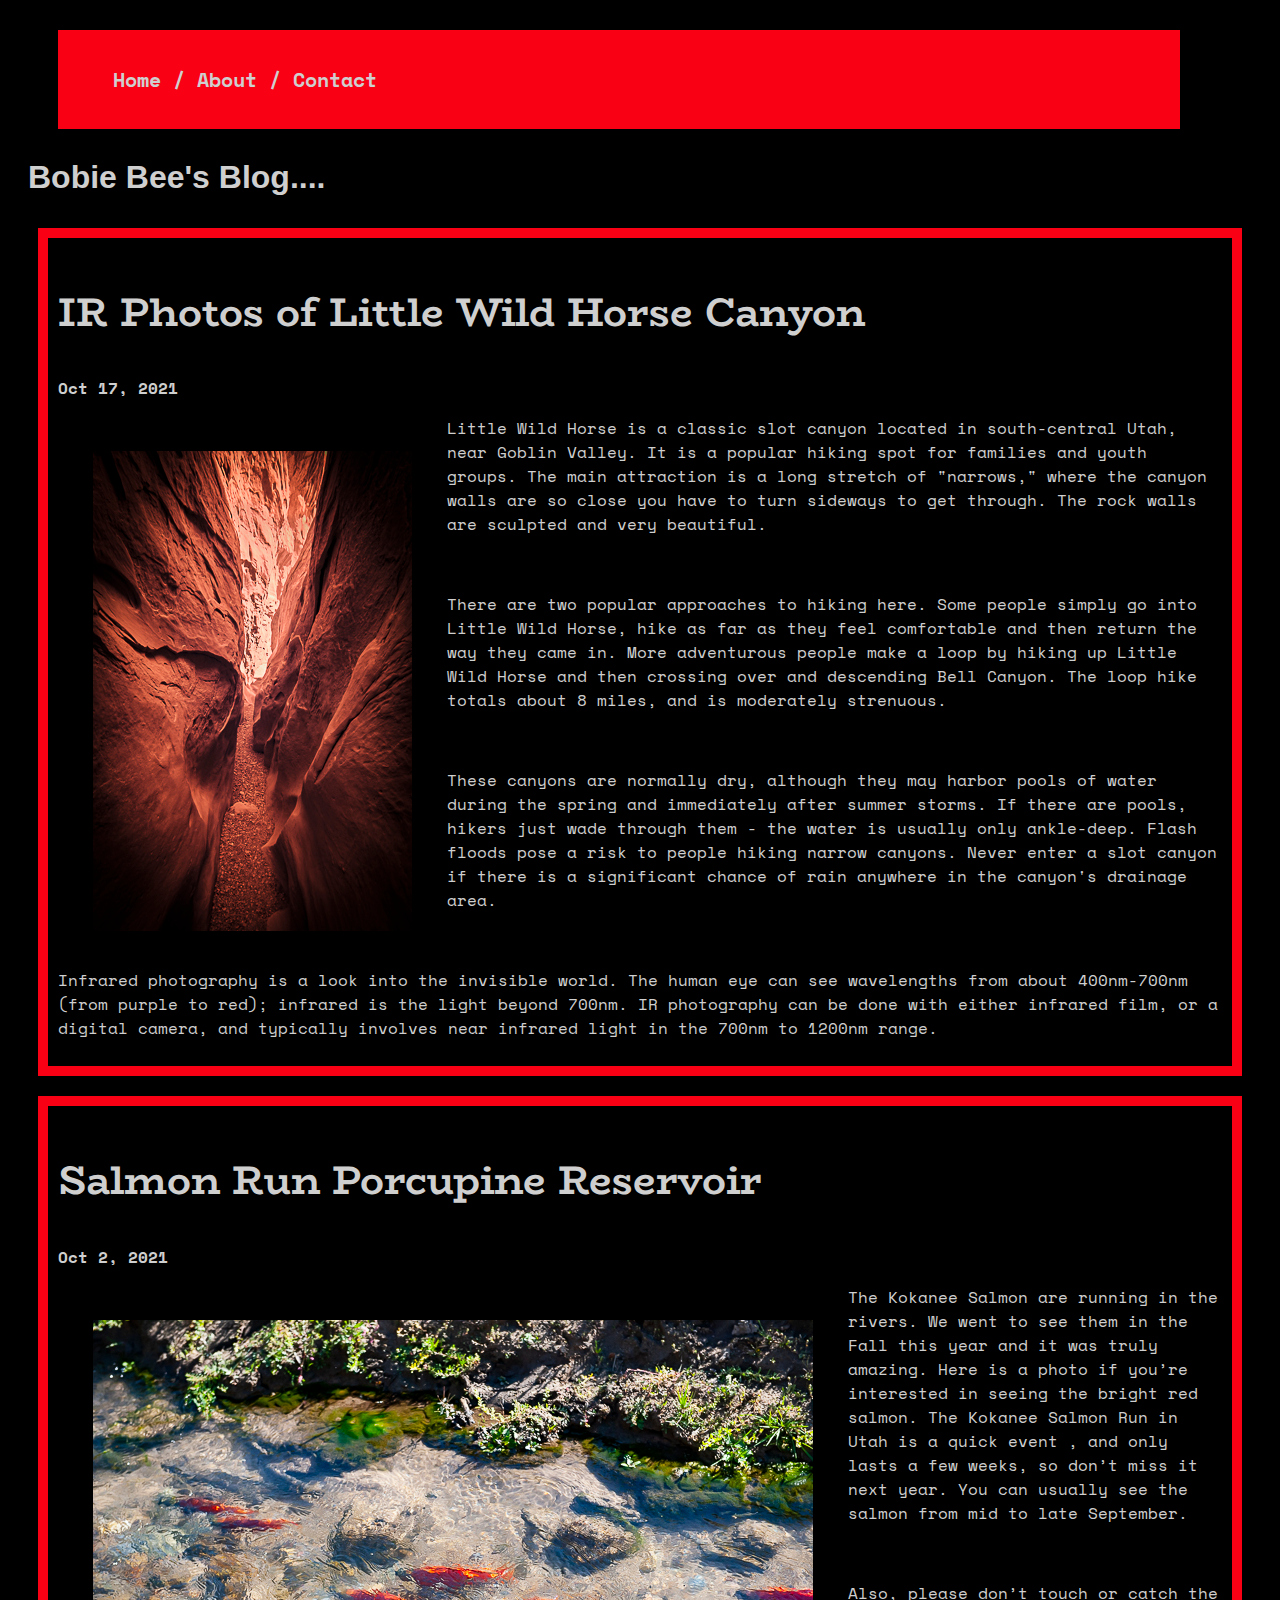
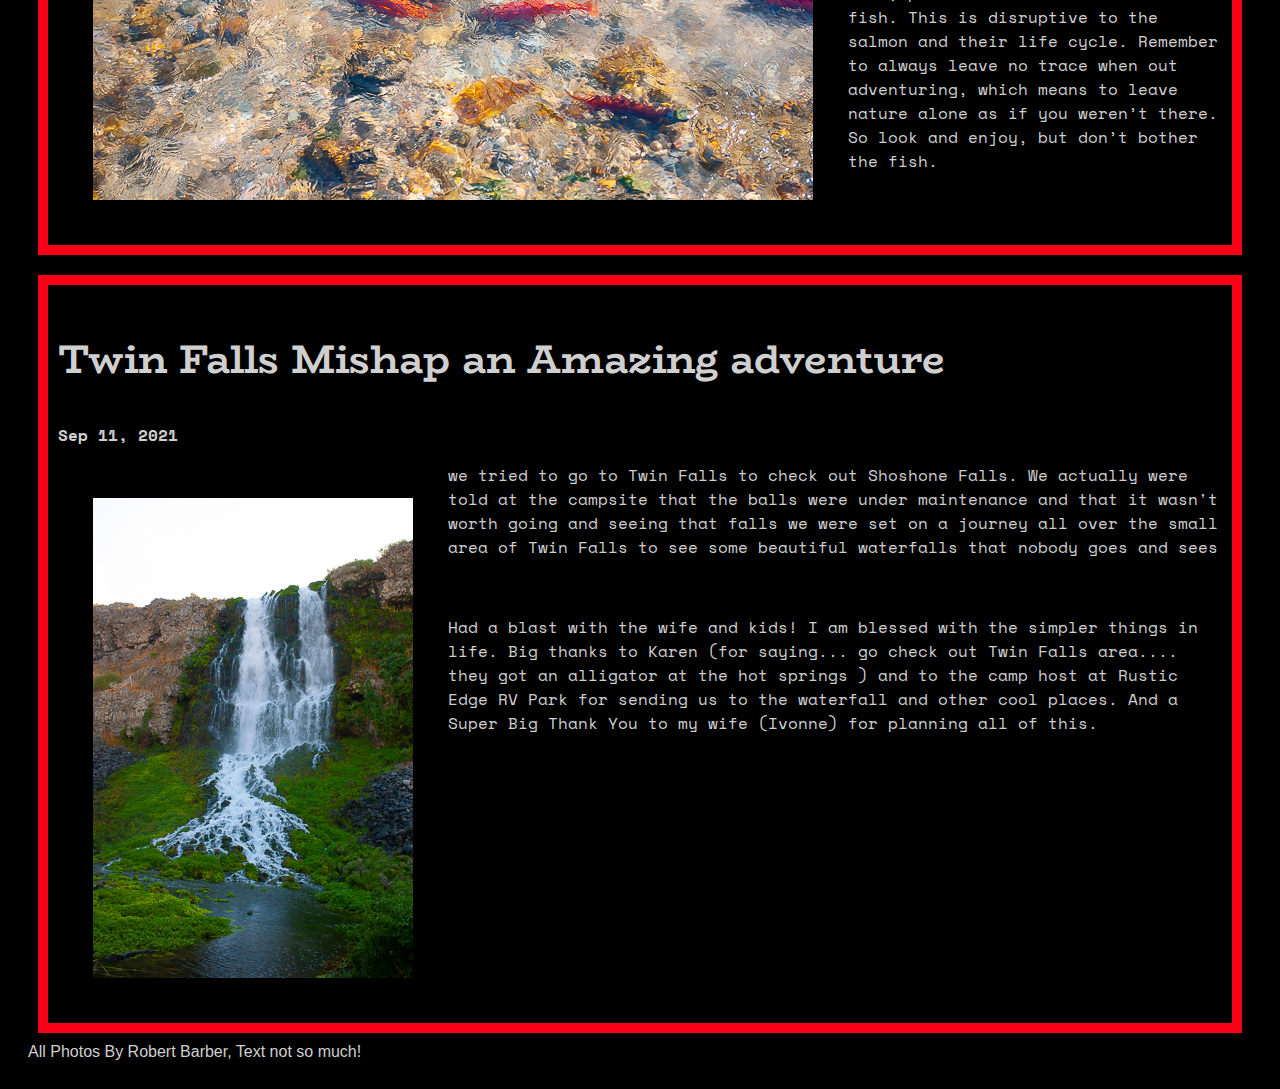
==== index.html @ e0b02fdf "Fingers crossed" ====
<!DOCTYPE html>
<html lang="en">
<head>
    <title> Bobie Bee's Blog....</title>
    <link href="https://fonts.googleapis.com/css2?family=BioRhyme:wght@400;700;800&family=Space+Mono:ital,wght@0,400;0,700;1,400&display=swap" rel="stylesheet">
    <link rel="stylesheet" href="style.css">

</head>
<body>
   <br>
   <br>
    <header>
        <h1>
            <br>
            <br>
            Bobie Bee's Blog.... 
        </h1>
    </header>
    <nav>
        <ul class="navigation">
            <li>Home</li>
            <li>/</li>           
            <li>About</li>
            <li>/</li>          
            <li>Contact</li>
            
        </ul>
    </nav>

    <article>

         <h2>
            IR Photos of Little Wild Horse Canyon 
        </h2>
        <p class="date">
            Oct 17, 2021

        </p>
        <span class="text">
            <img src="DSC_0049-Edit.jpg"> 
            <p>
                Little Wild Horse is a classic slot canyon located in south-central Utah, near Goblin Valley. 
                It is a popular hiking spot for families and youth groups. The main attraction is a long stretch 
                of "narrows," where the canyon walls are so close you have to turn sideways to get through. The 
                rock walls are sculpted and very beautiful.
            </p>
            <br>
            <p>
                There are two popular approaches to hiking here. Some people simply go into Little Wild Horse, 
                hike as far as they feel comfortable and then return the way they came in. More adventurous people
                make a loop by hiking up Little Wild Horse and then crossing over and descending Bell Canyon. The loop 
                hike totals about 8 miles, and is moderately strenuous.
            </p>
            <br>
            <p>
                These canyons are normally dry, although they may harbor pools of water during the spring and immediately
                after summer storms. If there are pools, hikers just wade through them - the water is usually only ankle-deep.
                Flash floods pose a risk to people hiking narrow canyons. Never enter a slot canyon if there is a significant
                chance of rain anywhere in the canyon's drainage area.
            </p>
            <br>
            <p>
            Infrared photography is a look into the invisible world. The human eye can see wavelengths from about 400nm-700nm
            (from purple to red); infrared is the light beyond 700nm. IR photography can be done with either infrared film, or
            a digital camera, and typically involves near infrared light in the 700nm to 1200nm range.
            </p>
        </span>
    </article>
    <article>

        <h2>
            Salmon Run Porcupine Reservoir 
       </h2>
       <p class="date">
           Oct 2, 2021

       </p>
       <span class="text">
           <img src="PAN_0819.jpg"> 
           <p>
            The Kokanee Salmon are running in the rivers. We went to see them in the Fall this year and it was truly amazing.
            Here is a photo if you’re interested in seeing the bright red salmon. The Kokanee Salmon Run in Utah is a quick event
            , and only lasts a few weeks, so don’t miss it next year. You can usually see the salmon from mid to late September.
           </p>
           <br>
           <p>
            Also, please don’t touch or catch the fish. This is disruptive to the salmon and their life cycle. Remember to always 
            leave no trace when out adventuring, which means to leave nature alone as if you weren’t there. So look and enjoy, but
            don’t bother the fish.
           </p>
           
       </span>
   </article>

   <article>

    <h2>
        Twin Falls Mishap an Amazing adventure
   </h2>
   <p class="date">
       Sep 11, 2021

   </p>
   <span class="text">
       <img src="PAN_0689.jpg"> 
       <p>
        we tried to go to Twin Falls to check out Shoshone Falls. We actually were told at
        the campsite that the balls were under maintenance and that it wasn't worth going 
        and seeing that falls we were set on a journey all over the small area of Twin Falls
         to see some beautiful waterfalls that nobody goes and sees
       </p>
       <br>
       <p>
        Had a blast with the wife and kids! I am blessed with the simpler things in life. 
        Big thanks to Karen (for saying... go check out Twin Falls area.... they got an 
        alligator at the hot springs ) and to the camp host at Rustic Edge RV Park for sending
        us to the waterfall and other cool places. And a Super Big Thank You to my wife (Ivonne) 
        for planning all of this.
       </p>
       
   </span>
</article>
   




   
    <footer>All Photos By Robert Barber, Text not so much!</footer>
</body>
</html>
---- style.css ----
nav {
   
    font-family: 'Space Mono', monospace;
    font-size: 20px;
    font-weight: bold;
    text-align: Left;
    position: fixed;
    top: 0;
    width: 90vw;
    background-color: rgb(250, 0, 21);
    padding: 15px;
    border: 15px solid rgb(0, 0, 0);
    margin: 15px;
    box-sizing: border-box;
}

body {
    font-family: Arial;
    padding: 20px;
    background:  rgb(0, 0, 0);
    color: #cfcfcf
  }
  
   .header {
    padding: 30px;
    font-size: 40px;
    text-align: center;
    background: white;
    font-style: rgb(250, 0, 21)
  }
 
 nav ul {
    list-style-type: none;
}
.navigation li {
    display: inline;
}
article {
    background-color: rgb(0, 0, 0);
    padding: 10px;
    border: 10px solid rgb(250, 0, 21);
    margin: 10px;
    box-sizing: border-box;
    float: right;
}
article h2 {
    font-family: 'BioRhyme', serif;
    font-size: 40px;
}
.date {
    font-family: 'Space Mono', monospace;
    font-size: 16px;
    font-weight: bold;
}
img {
    width: auto; 
    height: auto; 
    float: left;
    object-fit: contain;
    padding: 25px;
    margin: 10px
   
    /* max-width: auto;
    height: auto;
    float: left;
    padding: 25px;
    margin: 5px;*/
}
.text {
    font-family: 'Space Mono', monospace;
    font-size: 16px;
}
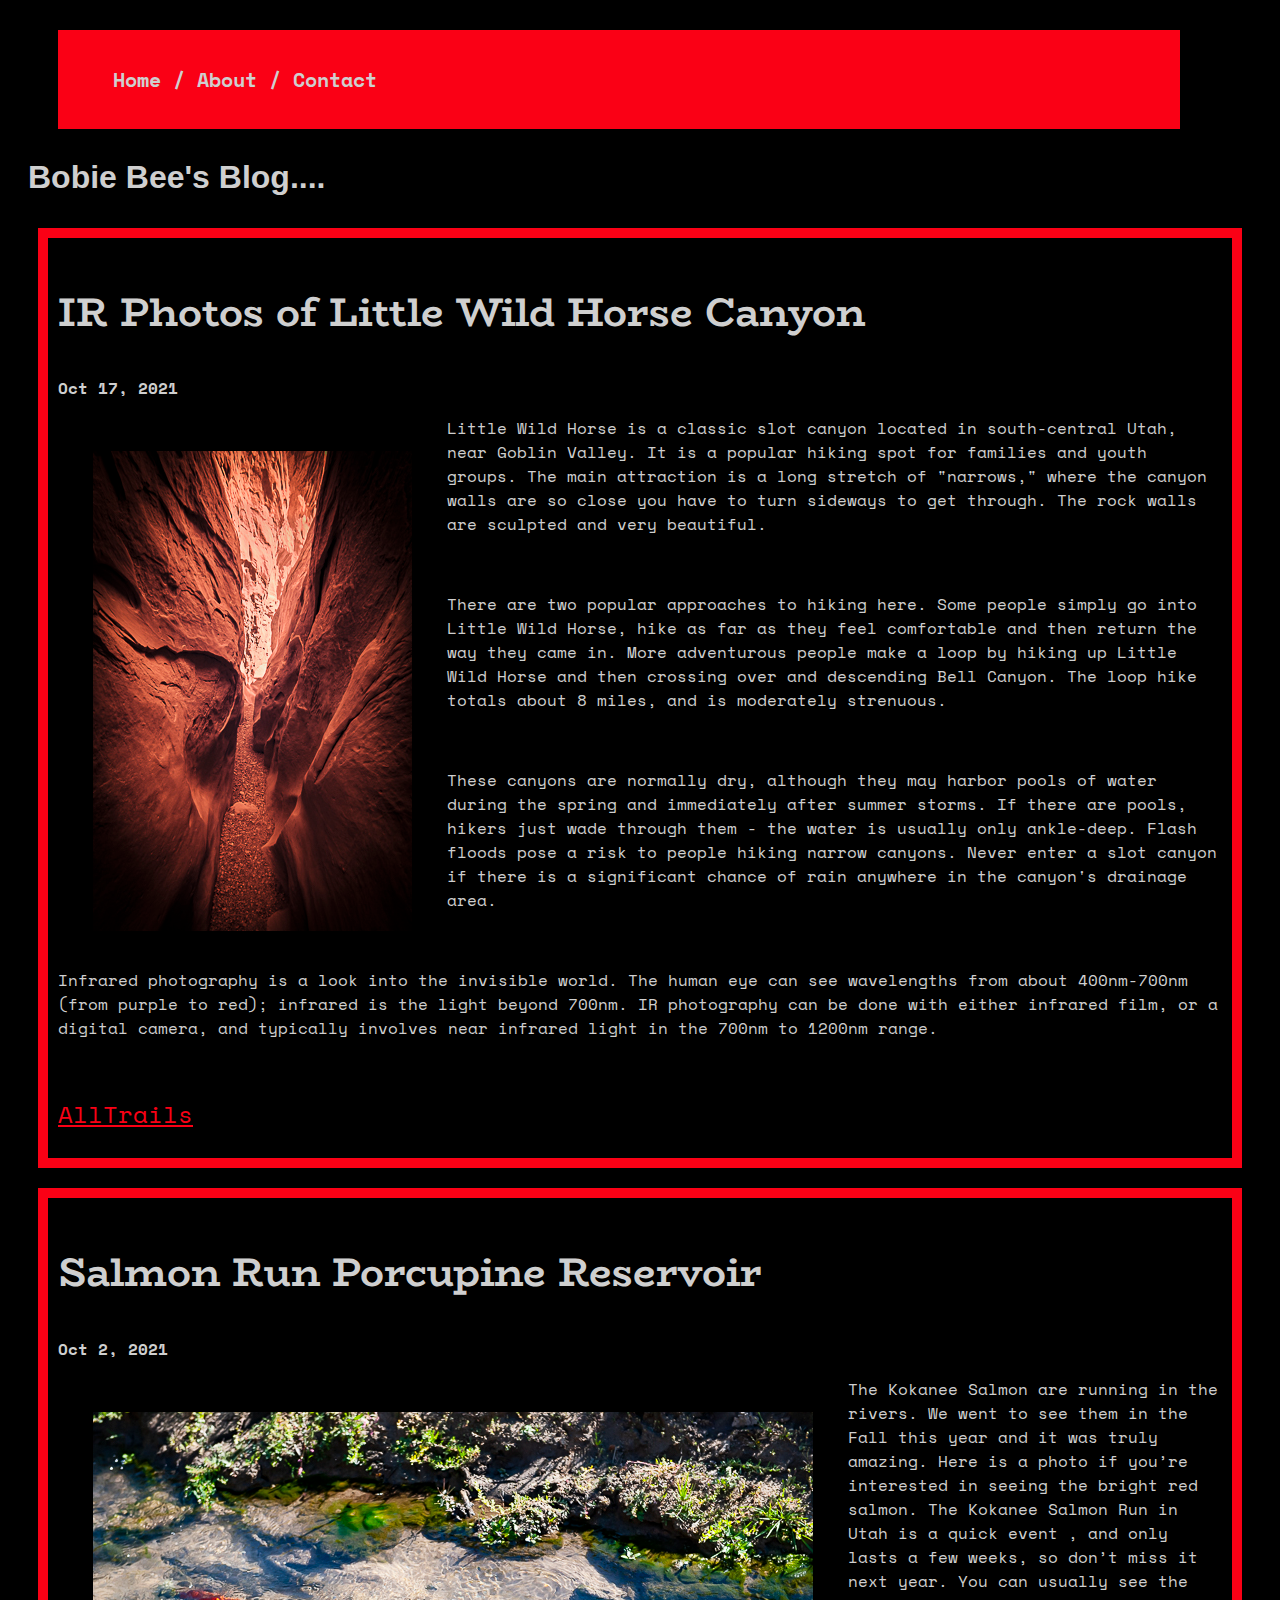
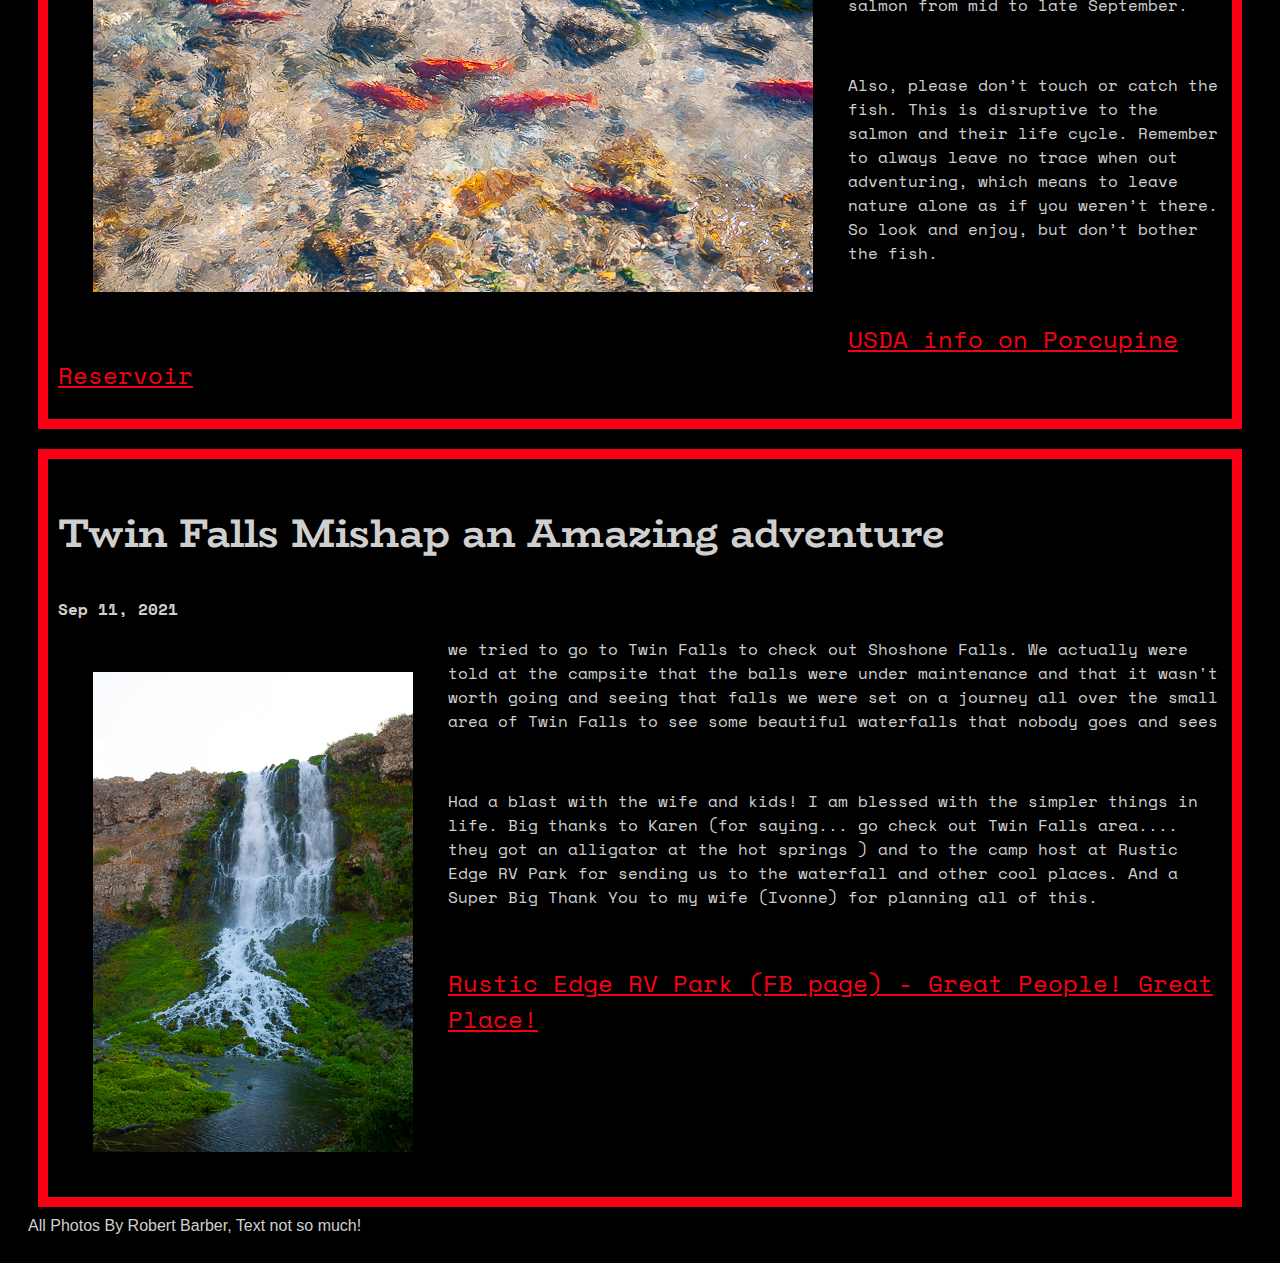
==== commit 1803fda3: "Fongers crossed" ====
--- a/index.html
+++ b/index.html
@@ -64,6 +64,10 @@
             (from purple to red); infrared is the light beyond 700nm. IR photography can be done with either infrared film, or
             a digital camera, and typically involves near infrared light in the 700nm to 1200nm range.
             </p>
+            <br>
+            <p>
+            <a href="https://www.alltrails.com/trail/us/utah/little-wild-horse-bell-canyon-trail">AllTrails</a>
+            </p>
         </span>
     </article>
     <article>
@@ -88,7 +92,11 @@
             leave no trace when out adventuring, which means to leave nature alone as if you weren’t there. So look and enjoy, but
             don’t bother the fish.
            </p>
-           
+           <br>
+           <p>
+           <a href="https://www.fs.usda.gov/recarea/uwcnf/recarea/?recid=9595">USDA info on Porcupine Reservoir
+           </a>
+           </p>
        </span>
    </article>
 
@@ -117,6 +125,11 @@
         us to the waterfall and other cool places. And a Super Big Thank You to my wife (Ivonne) 
         for planning all of this.
        </p>
+       <br>
+        <p>
+        <a href="https://www.facebook.com/Rustic-Edge-RV-Park-124408909256518/">Rustic Edge RV Park (FB page) - Great People! Great Place!
+        </a>
+        </p>
        
    </span>
 </article>
--- a/style.css
+++ b/style.css
@@ -1,7 +1,7 @@
 
 nav {
    
-    font-family: 'Space Mono', monospace;
+    font-family: 'Space Mono'; monospace;
     font-size: 20px;
     font-weight: bold;
     text-align: Left;
@@ -22,8 +22,7 @@
     color: #cfcfcf
   }
   
-   .header {
-    padding: 30px;
+   .header {;
     font-size: 40px;
     text-align: center;
     background: white;
@@ -70,4 +69,10 @@
 .text {
     font-family: 'Space Mono', monospace;
     font-size: 16px;
-}+}
+
+a:link, a:visited{
+    color:rgb(250, 0, 21);
+    font-size: 150%;
+    }
+
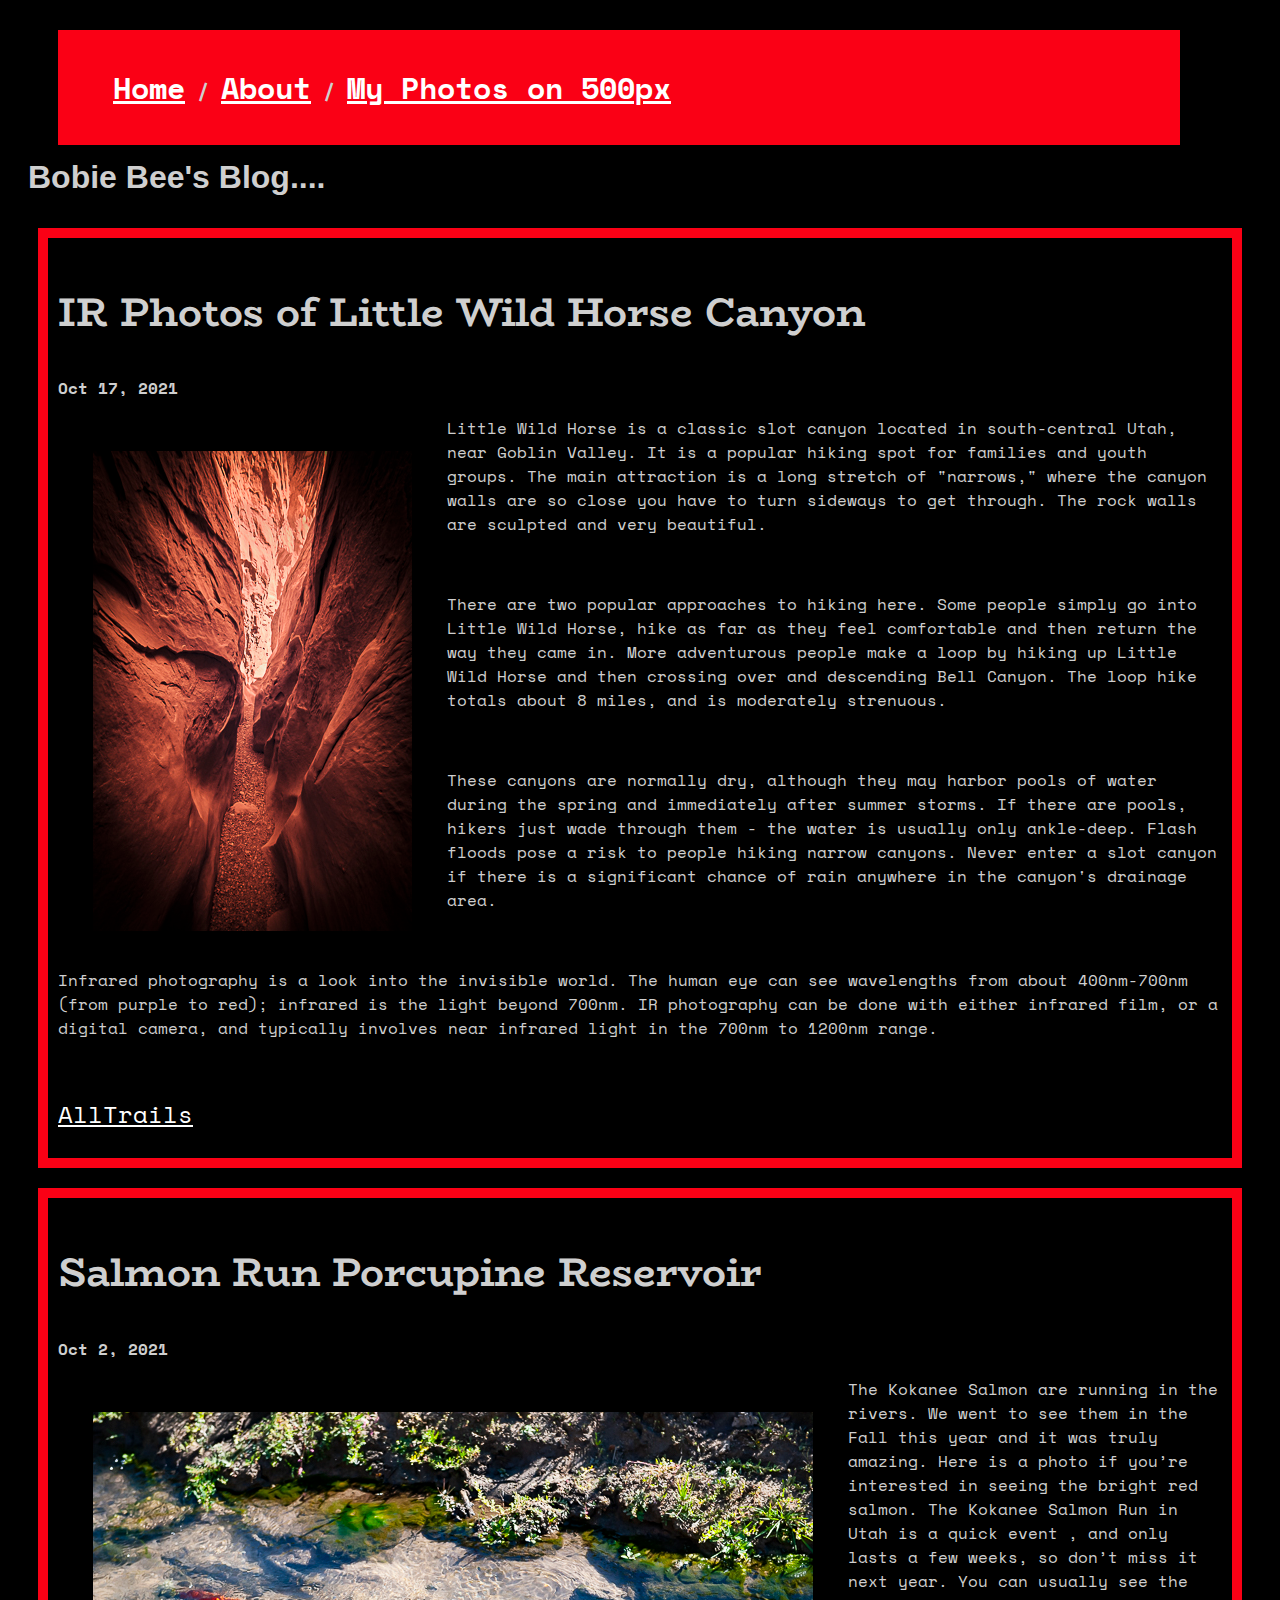
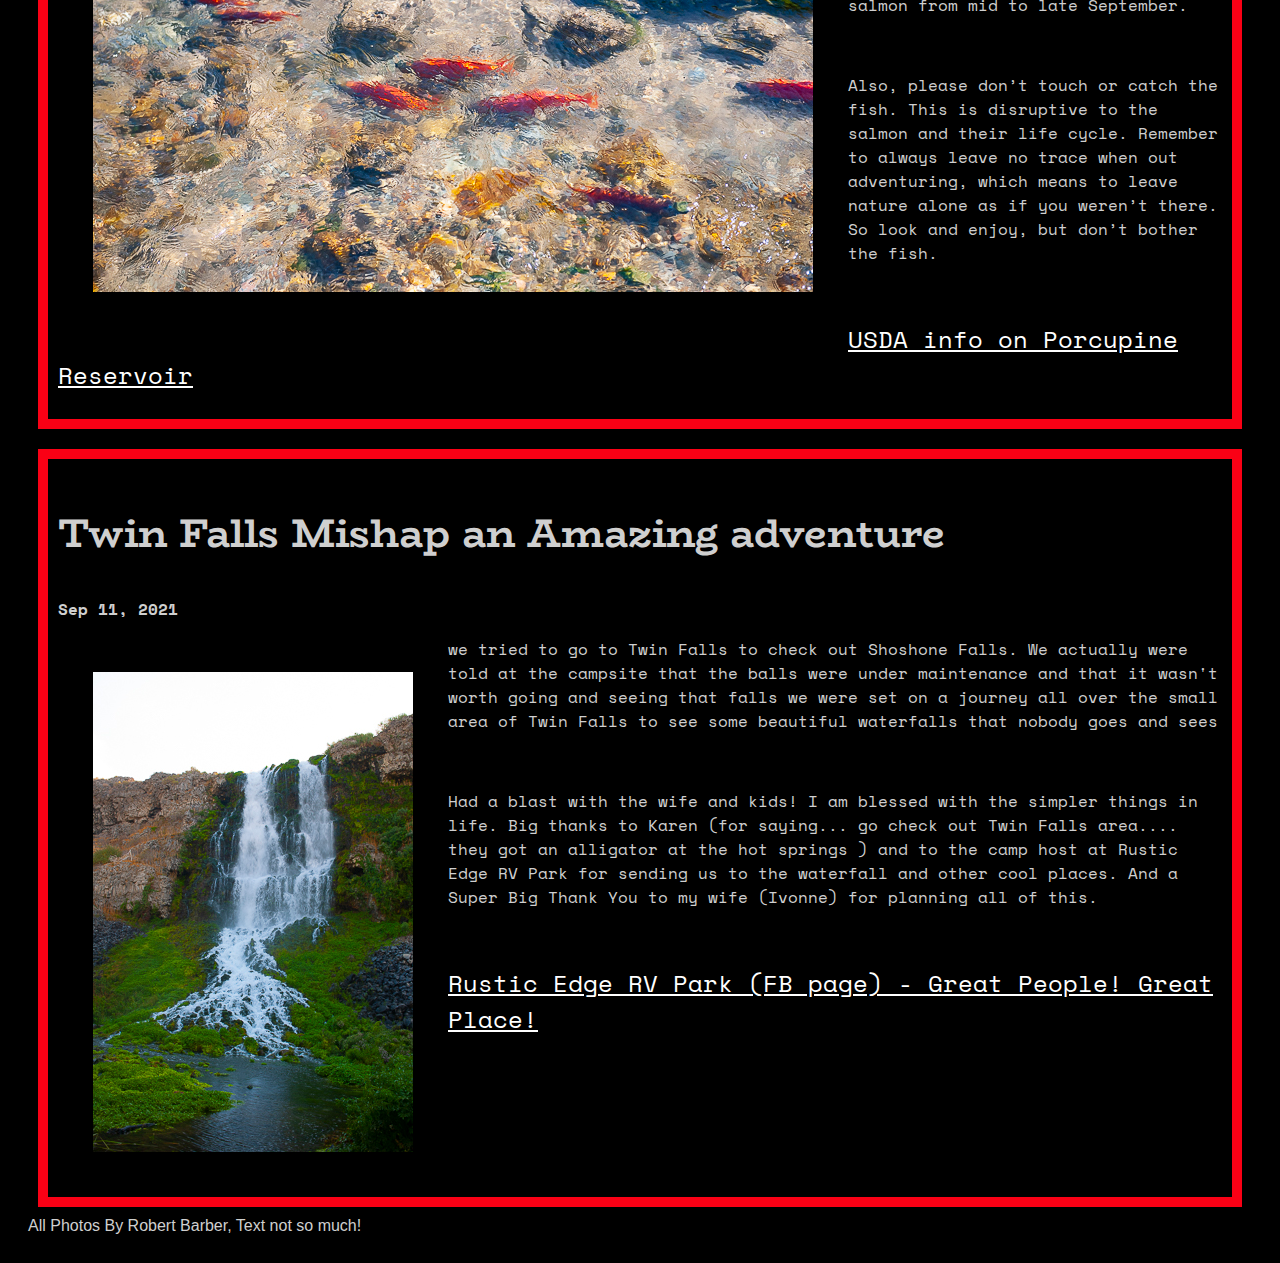
==== commit 7c662fe3: "Fingerscossed 2" ====
--- a/index.html
+++ b/index.html
@@ -18,11 +18,11 @@
     </header>
     <nav>
         <ul class="navigation">
-            <li>Home</li>
+            <li><a href="https://rbar70.github.io/exerVschDesignBlog/">Home</a></li>
             <li>/</li>           
-            <li>About</li>
+            <li><a href="AboutBBB.html">About</a></li>
             <li>/</li>          
-            <li>Contact</li>
+            <li><a href="https://500px.com/p/robertpat70?view=photos">My Photos on 500px</a></li>
             
         </ul>
     </nav>
--- a/style.css
+++ b/style.css
@@ -72,7 +72,7 @@
 }
 
 a:link, a:visited{
-    color:rgb(250, 0, 21);
+    color:rgb(255, 255, 255);
     font-size: 150%;
     }
 
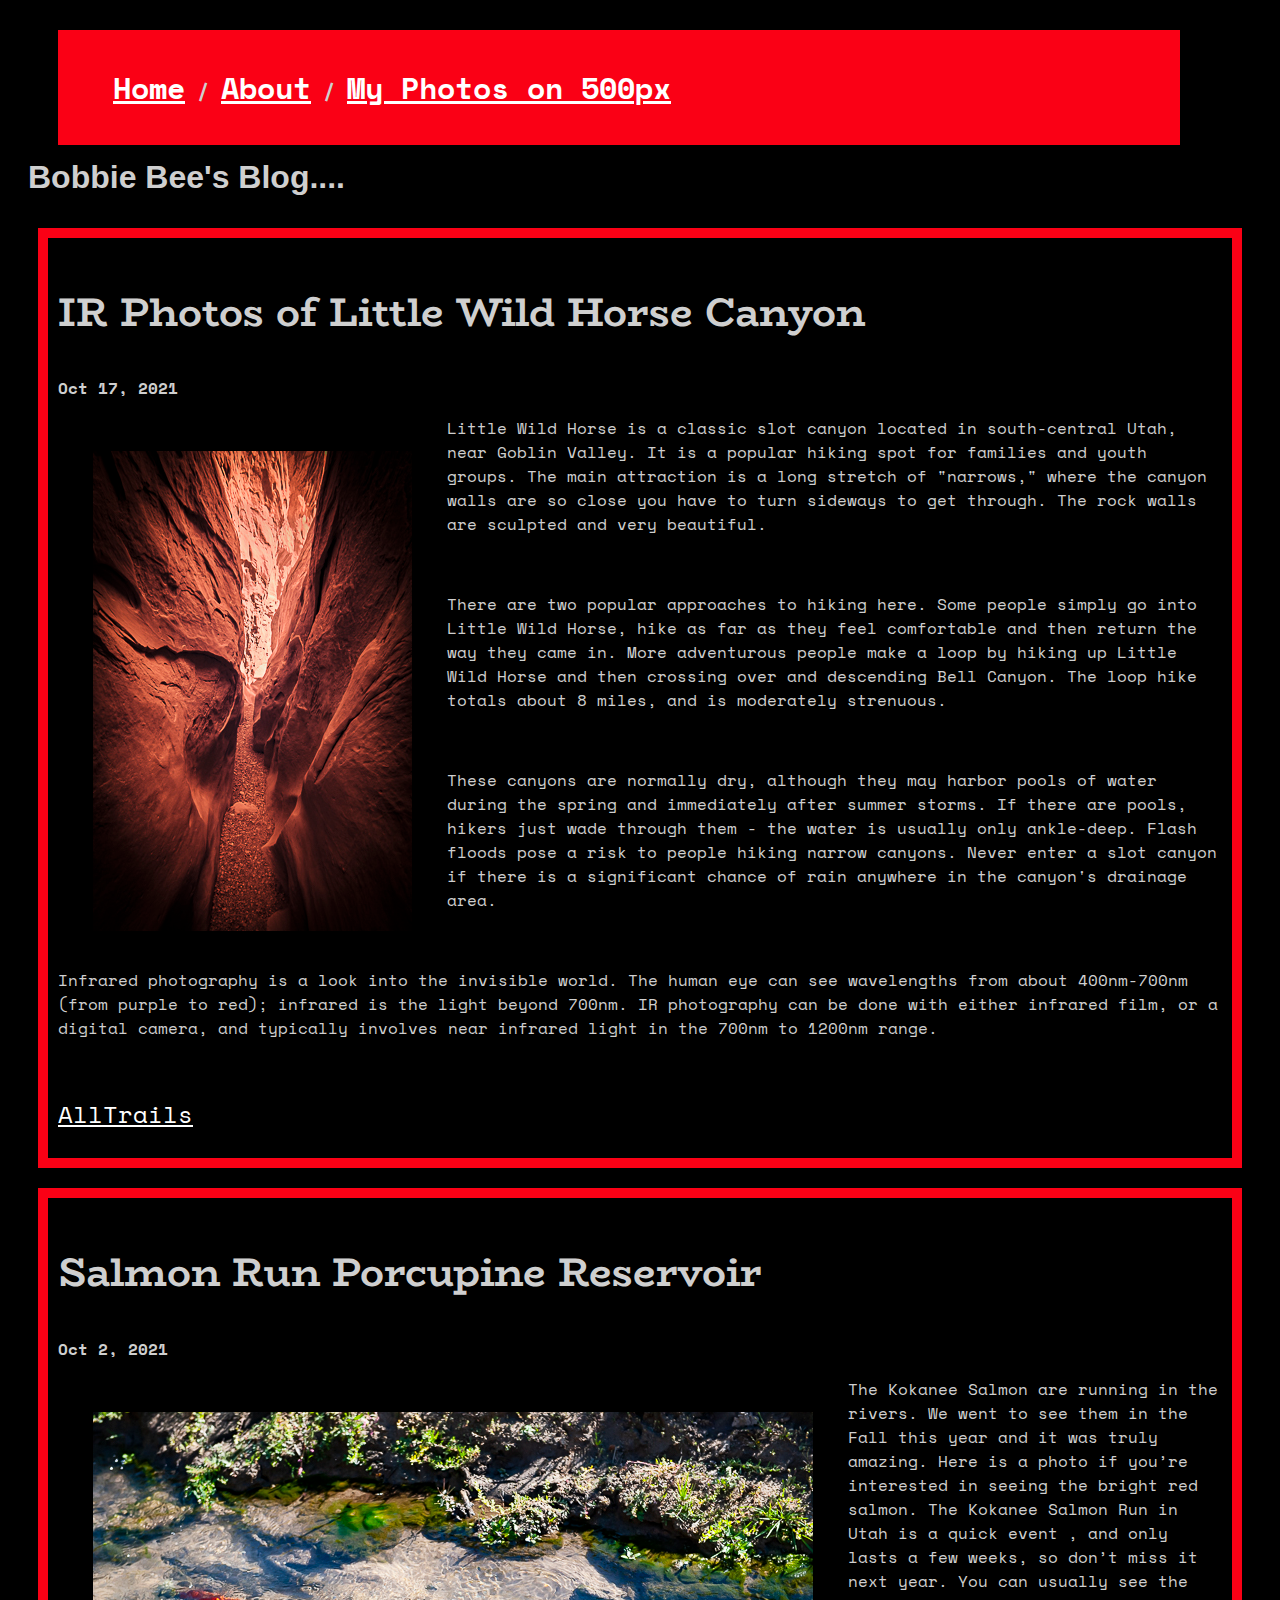
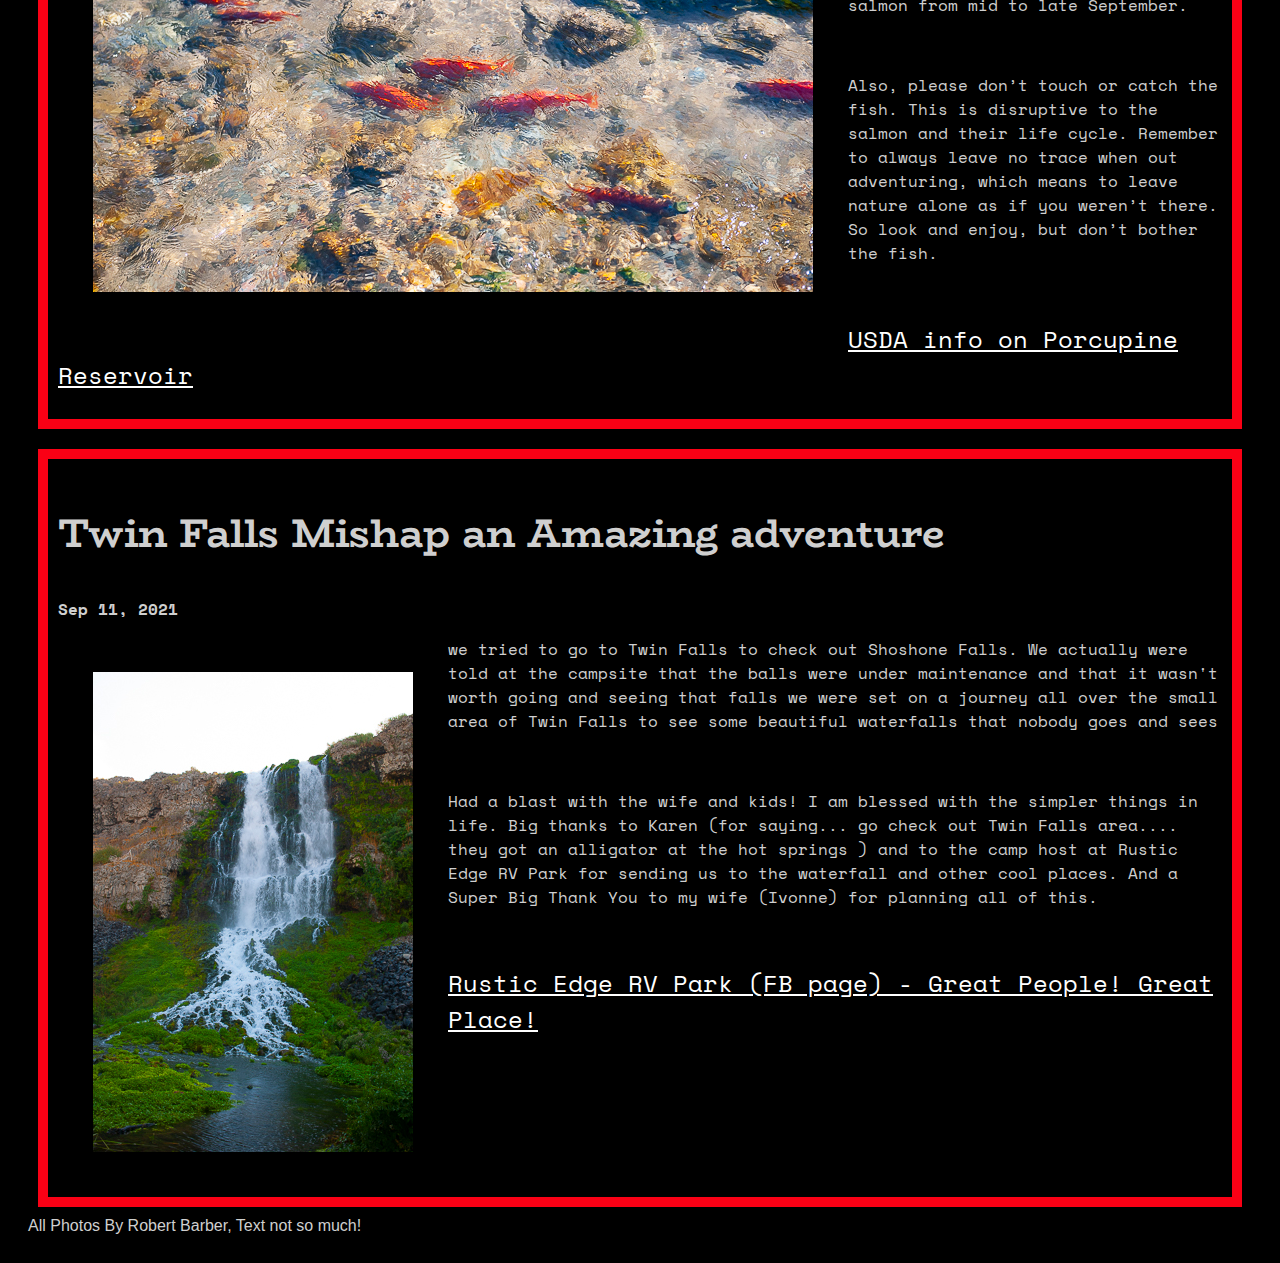
==== commit e4da3699: "Fingerscrossed 4" ====
--- a/index.html
+++ b/index.html
@@ -1,7 +1,7 @@
 <!DOCTYPE html>
 <html lang="en">
 <head>
-    <title> Bobie Bee's Blog....</title>
+    <title> Bobbie Bee's Blog....</title>
     <link href="https://fonts.googleapis.com/css2?family=BioRhyme:wght@400;700;800&family=Space+Mono:ital,wght@0,400;0,700;1,400&display=swap" rel="stylesheet">
     <link rel="stylesheet" href="style.css">
 
@@ -13,7 +13,7 @@
         <h1>
             <br>
             <br>
-            Bobie Bee's Blog.... 
+            Bobbie Bee's Blog.... 
         </h1>
     </header>
     <nav>
--- a/style.css
+++ b/style.css
@@ -60,11 +60,6 @@
     padding: 25px;
     margin: 10px
    
-    /* max-width: auto;
-    height: auto;
-    float: left;
-    padding: 25px;
-    margin: 5px;*/
 }
 .text {
     font-family: 'Space Mono', monospace;
